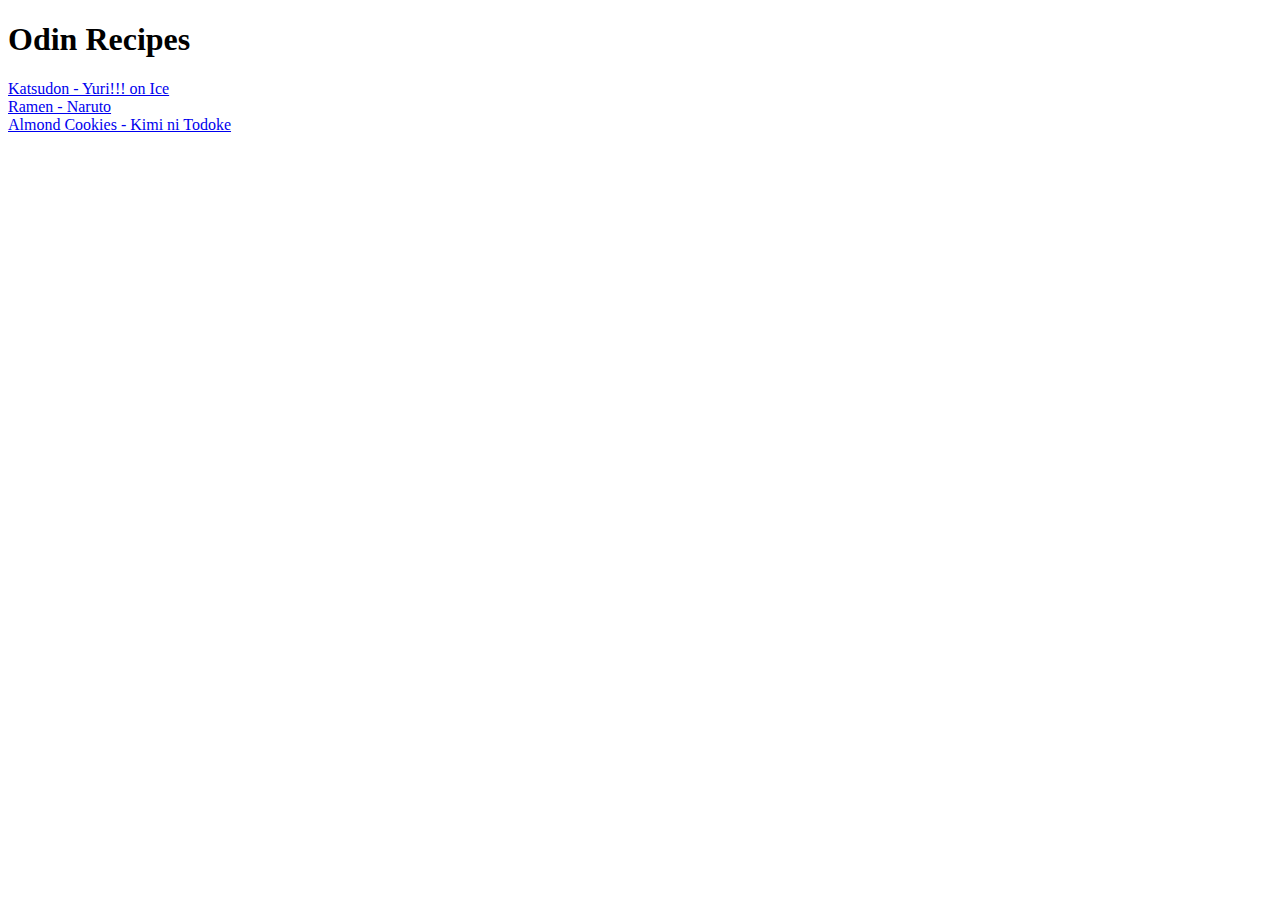
==== index.html @ 464cecfa "First version of the Recipe WebSite" ====
<!DOCTYPE html>
<html lang="en">
<head>
    <meta charset="UTF-8">
    <meta http-equiv="X-UA-Compatible" content="IE=edge">
    <meta name="viewport" content="width=device-width, initial-scale=1.0">
    <title>Document</title>
</head>
<body>
    <h1>Odin Recipes</h1>
    
    <a href="recipes/katsudon.html">Katsudon - Yuri!!! on Ice</a> <br>
    
    <a href="recipes/ramen.html">Ramen - Naruto</a> <br>

    <a href="recipes/almond_cookie.html">Almond Cookies - Kimi ni Todoke</a>

</body>
</html>
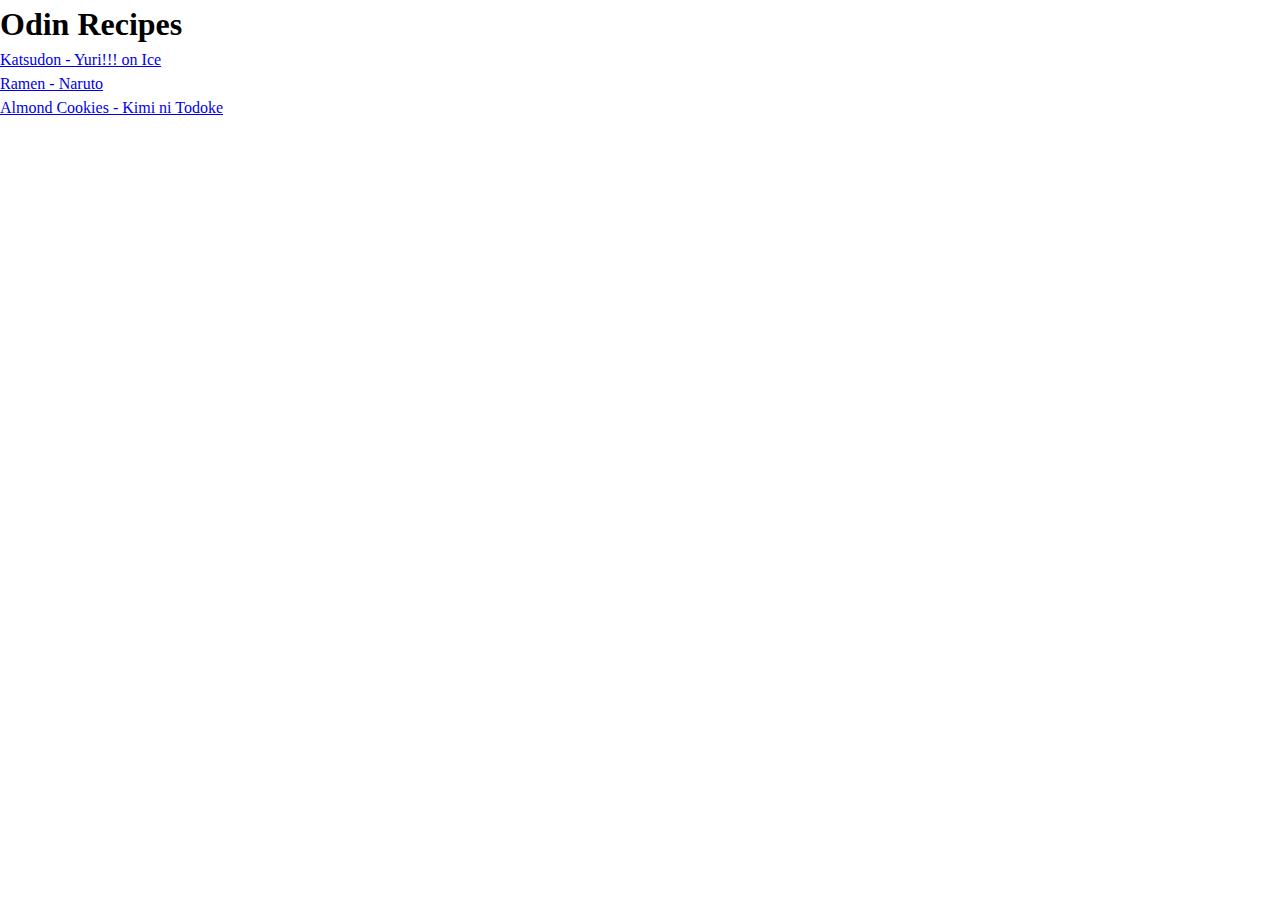
==== commit 835d0a81: "Added Reset CSS" ====
--- a/index.html
+++ b/index.html
@@ -4,7 +4,9 @@
     <meta charset="UTF-8">
     <meta http-equiv="X-UA-Compatible" content="IE=edge">
     <meta name="viewport" content="width=device-width, initial-scale=1.0">
-    <title>Document</title>
+    <title>The Odin Recipes</title>
+    <link href="/styles/general_reset.css" rel="stylesheet">
+    <link href="styles/styles.css" rel="stylesheet">
 </head>
 <body>
     <h1>Odin Recipes</h1>
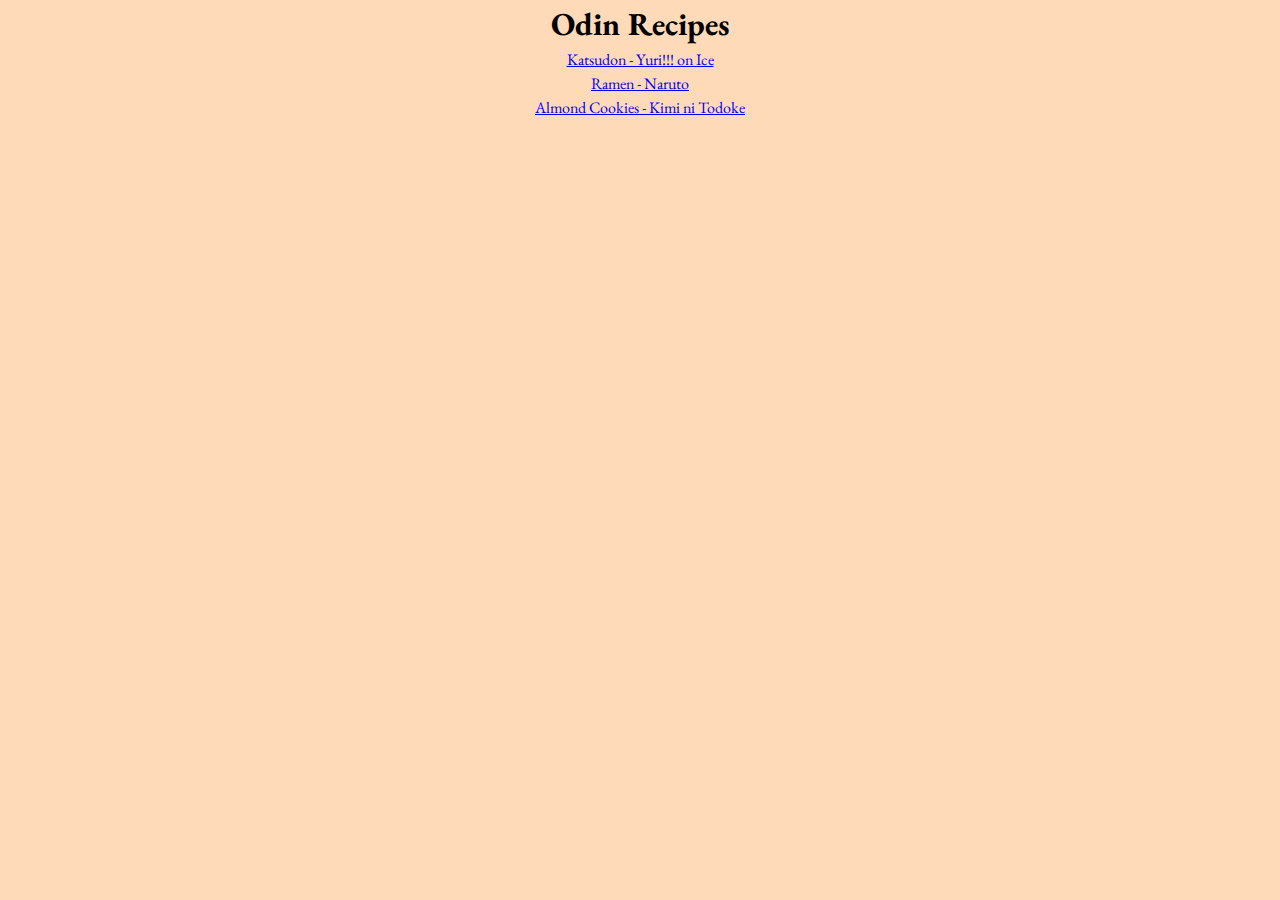
==== commit 6f0cf9e6: "added CSS to pages" ====
--- a/index.html
+++ b/index.html
@@ -7,6 +7,10 @@
     <title>The Odin Recipes</title>
     <link href="/styles/general_reset.css" rel="stylesheet">
     <link href="styles/styles.css" rel="stylesheet">
+    <style>
+        @import url('https://fonts.googleapis.com/css2?family=EB+Garamond&display=swap');
+    </style>
+        
 </head>
 <body>
     <h1>Odin Recipes</h1>
--- a/styles/styles.css
+++ b/styles/styles.css
@@ -0,0 +1,39 @@
+* {
+  font-family: 'EB Garamond', serif;
+
+}
+
+body {
+    background-color: peachpuff;
+    text-align: center;
+}
+
+
+.ingredients, .steps {
+    text-align: center;
+    width: 75%;
+    height: auto;
+    margin-left: auto;
+    margin-right: auto;
+  }
+  
+  .lists {
+    display: inline-block;
+    text-align: center;
+    list-style-position: inside;
+  }
+
+  img {
+    display: block;
+    margin-left: auto;
+    margin-right: auto;
+    width: 30%;
+  }
+
+  .description {
+    text-align: center;
+    width: 85%;
+    height: auto;
+    margin-left: auto;
+    margin-right: auto;
+  }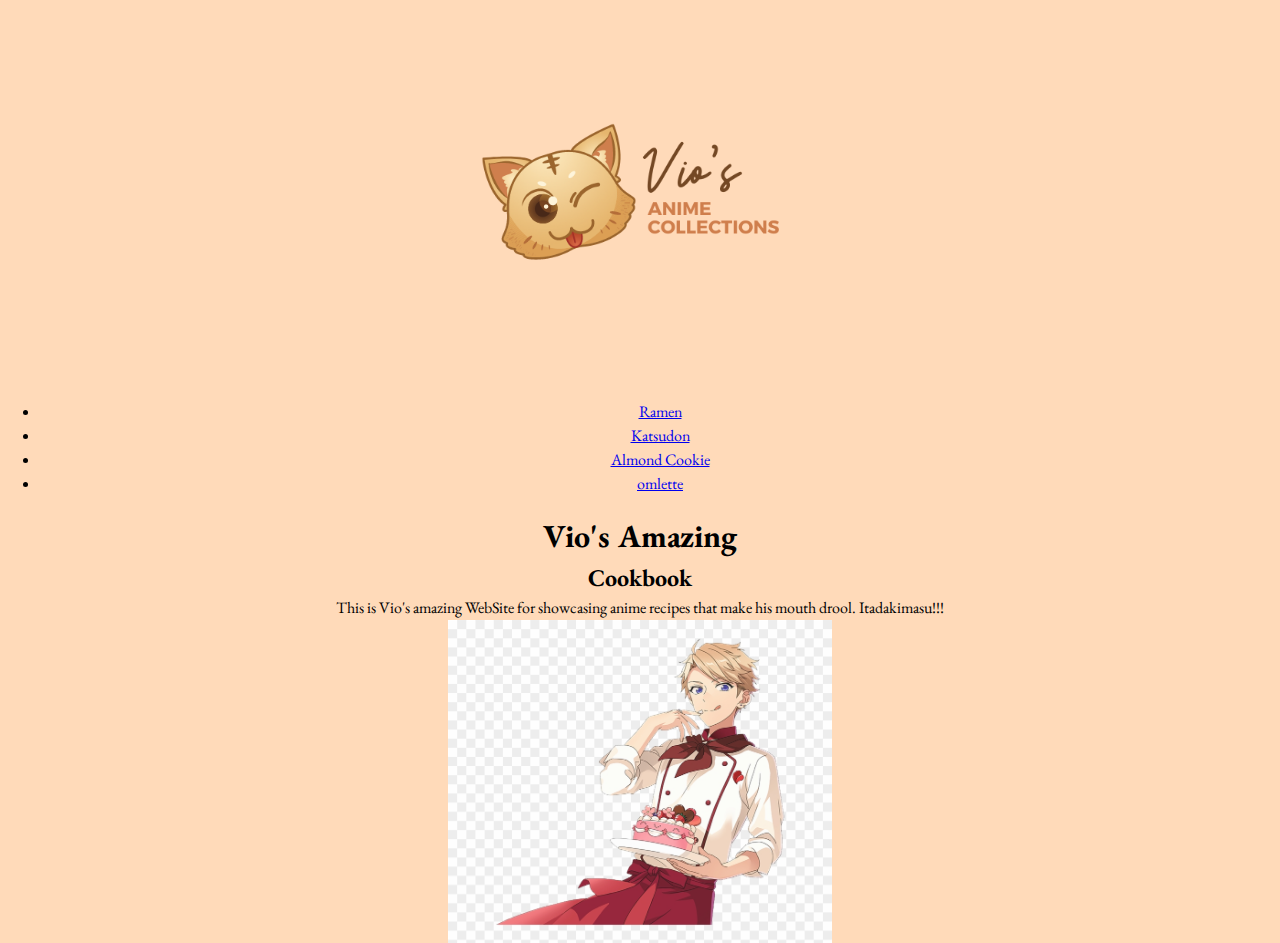
==== commit 1d25bae8: "Nav Bar" ====
--- a/index.html
+++ b/index.html
@@ -13,13 +13,37 @@
         
 </head>
 <body>
-    <h1>Odin Recipes</h1>
+    <header>
+        <div class="logo">
+            <img src="/imgs/logo.png" alt="logo" width="150px">
+        </div>
+        <nav>
+            <ul>
+                <li><a href="/recipes/ramen.html">Ramen</a></li>
+                <li><a href="/recipes/katsudon.html">Katsudon</a></li>
+                <li><a href="/recipes/almond_cookie.html">Almond Cookie</a></li>
+                <li><a href="/recipes/omlette.html">omlette</a></li>
+            </ul>
+        </nav>
+    </header>
     
-    <a href="recipes/katsudon.html">Katsudon - Yuri!!! on Ice</a> <br>
+    <main>
+        <div class="content-left">
+            <h1>Vio's Amazing</h1>
+            <h2>Cookbook</h2>
+            <p>This is Vio's amazing WebSite for showcasing anime recipes that make his mouth drool. Itadakimasu!!!</p>
+        </div>
+
+        <div class="content-right">
+            <img src="/imgs/img_Background.png" alt="Anime Cook">
+        </div>
+    </main>
+
+
+
+
+
     
-    <a href="recipes/ramen.html">Ramen - Naruto</a> <br>
-
-    <a href="recipes/almond_cookie.html">Almond Cookies - Kimi ni Todoke</a>
 
 </body>
 </html>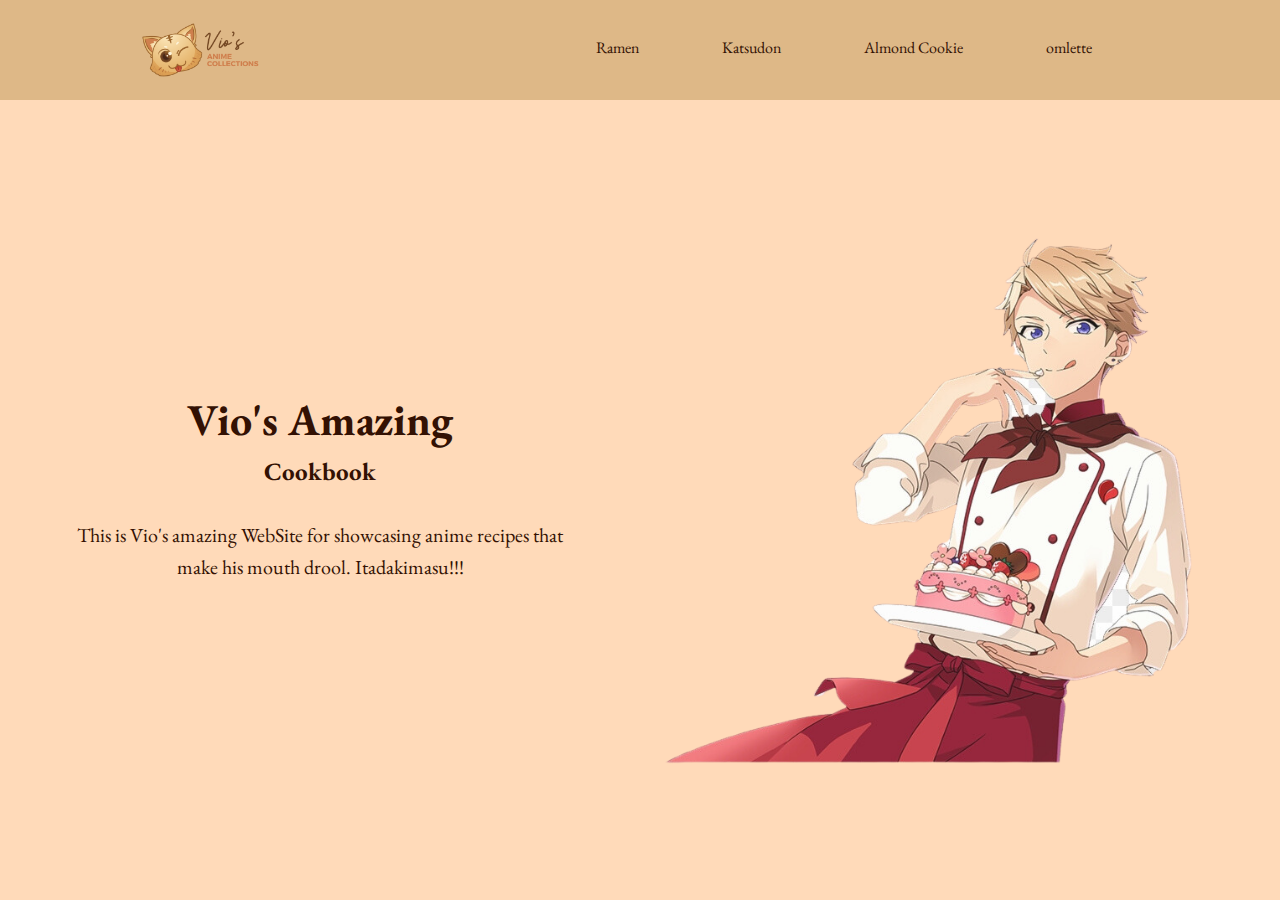
==== commit cfdcec1f: "cred ca am stricat ceva cu CSS" ====
--- a/index.html
+++ b/index.html
@@ -35,7 +35,7 @@
         </div>
 
         <div class="content-right">
-            <img src="/imgs/img_Background.png" alt="Anime Cook">
+            <img src="/imgs/img_left.png" alt="Anime Cook" class="background-img">
         </div>
     </main>
 
@@ -46,4 +46,5 @@
     
 
 </body>
-</html>+</html>
+
--- a/styles/styles.css
+++ b/styles/styles.css
@@ -1,11 +1,71 @@
-* {
-  font-family: 'EB Garamond', serif;
-
-}
+ 
 
 body {
     background-color: peachpuff;
     text-align: center;
+    font-family: 'EB Garamond', serif;  
+
+}
+
+header {
+    height: 100px;
+    background: burlywood;
+    display: flex;
+    justify-content: space-around;
+    align-items: center;
+}
+
+ul {
+    display: flex;
+    list-style-type: none;
+}
+
+ul, li, a {
+    padding: 0 20px;
+    text-decoration: none;
+    color: #331103;
+    display: inline-block;
+}
+
+li a::after{
+    content: '';
+    display: block;
+    height: 4px;
+    width: 0;
+    background: #E9DACA;
+    transition: .5s;
+}
+
+li a:hover::after{
+    width: 100%;
+}
+
+main {
+    display: flex;
+    border: 2px;
+    height: calc(100vh - 100px);
+    align-items: center;
+    justify-content: center;
+}
+
+.content-right {
+    width: 55%;
+    height: auto !important;
+    overflow: hidden;
+}
+
+.background-img {
+    height: auto;
+    width: fit-content;
+    max-width: 100%;
+    max-height: 100%;
+    object-fit: cover;
+  
+}
+
+.content-left {
+    width: 40%;
+    margin-left: 5%;
 }
 
 
@@ -16,18 +76,28 @@
     margin-left: auto;
     margin-right: auto;
   }
-  
+
+  main h1 {
+    font-size: 44px;
+    color: #331103;
+  }
+
+  main h2 {
+    font-size: 25px;
+    color: #331103;
+  }
+
+  main p {
+    font-size: 20px;
+    color: #331103;
+    line-height: 31.50px;
+    margin: 30px 0;
+  }
+
   .lists {
     display: inline-block;
     text-align: center;
     list-style-position: inside;
-  }
-
-  img {
-    display: block;
-    margin-left: auto;
-    margin-right: auto;
-    width: 30%;
   }
 
   .description {
